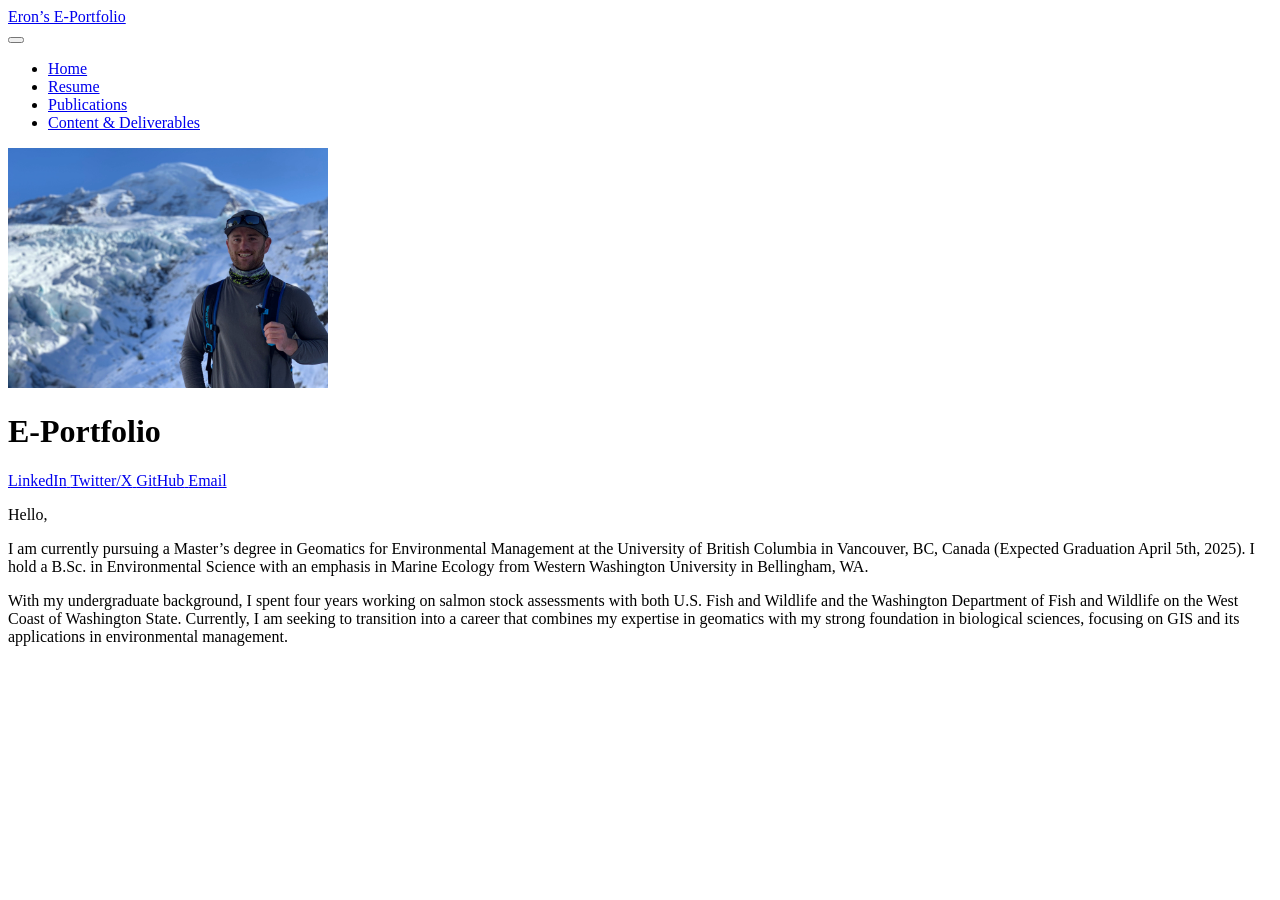
==== index.html @ a6677a27 "Resume imbed" ====
<!DOCTYPE html>
<html xmlns="http://www.w3.org/1999/xhtml" lang="en" xml:lang="en"><head>

<meta charset="utf-8">
<meta name="generator" content="quarto-1.5.57">

<meta name="viewport" content="width=device-width, initial-scale=1.0, user-scalable=yes">


<title>E-Portfolio – Eron’s E-Portfolio</title>
<style>
code{white-space: pre-wrap;}
span.smallcaps{font-variant: small-caps;}
div.columns{display: flex; gap: min(4vw, 1.5em);}
div.column{flex: auto; overflow-x: auto;}
div.hanging-indent{margin-left: 1.5em; text-indent: -1.5em;}
ul.task-list{list-style: none;}
ul.task-list li input[type="checkbox"] {
  width: 0.8em;
  margin: 0 0.8em 0.2em -1em; /* quarto-specific, see https://github.com/quarto-dev/quarto-cli/issues/4556 */ 
  vertical-align: middle;
}
</style>


<script src="site_libs/quarto-nav/quarto-nav.js"></script>
<script src="site_libs/quarto-nav/headroom.min.js"></script>
<script src="site_libs/clipboard/clipboard.min.js"></script>
<script src="site_libs/quarto-search/autocomplete.umd.js"></script>
<script src="site_libs/quarto-search/fuse.min.js"></script>
<script src="site_libs/quarto-search/quarto-search.js"></script>
<meta name="quarto:offset" content="./">
<script src="site_libs/quarto-html/quarto.js"></script>
<script src="site_libs/quarto-html/popper.min.js"></script>
<script src="site_libs/quarto-html/tippy.umd.min.js"></script>
<link href="site_libs/quarto-html/tippy.css" rel="stylesheet">
<link href="site_libs/quarto-html/quarto-syntax-highlighting.css" rel="stylesheet" id="quarto-text-highlighting-styles">
<script src="site_libs/bootstrap/bootstrap.min.js"></script>
<link href="site_libs/bootstrap/bootstrap-icons.css" rel="stylesheet">
<link href="site_libs/bootstrap/bootstrap.min.css" rel="stylesheet" id="quarto-bootstrap" data-mode="light">
<script id="quarto-search-options" type="application/json">{
  "location": "navbar",
  "copy-button": false,
  "collapse-after": 3,
  "panel-placement": "end",
  "type": "overlay",
  "limit": 50,
  "keyboard-shortcut": [
    "f",
    "/",
    "s"
  ],
  "show-item-context": false,
  "language": {
    "search-no-results-text": "No results",
    "search-matching-documents-text": "matching documents",
    "search-copy-link-title": "Copy link to search",
    "search-hide-matches-text": "Hide additional matches",
    "search-more-match-text": "more match in this document",
    "search-more-matches-text": "more matches in this document",
    "search-clear-button-title": "Clear",
    "search-text-placeholder": "",
    "search-detached-cancel-button-title": "Cancel",
    "search-submit-button-title": "Submit",
    "search-label": "Search"
  }
}</script>


<link rel="stylesheet" href="styles.css">
</head>

<body class="nav-fixed fullcontent">

<div id="quarto-search-results"></div>
  <header id="quarto-header" class="headroom fixed-top">
    <nav class="navbar navbar-expand-lg " data-bs-theme="dark">
      <div class="navbar-container container-fluid">
      <div class="navbar-brand-container mx-auto">
    <a class="navbar-brand" href="./index.html">
    <span class="navbar-title">Eron’s E-Portfolio</span>
    </a>
  </div>
            <div id="quarto-search" class="" title="Search"></div>
          <button class="navbar-toggler" type="button" data-bs-toggle="collapse" data-bs-target="#navbarCollapse" aria-controls="navbarCollapse" role="menu" aria-expanded="false" aria-label="Toggle navigation" onclick="if (window.quartoToggleHeadroom) { window.quartoToggleHeadroom(); }">
  <span class="navbar-toggler-icon"></span>
</button>
          <div class="collapse navbar-collapse" id="navbarCollapse">
            <ul class="navbar-nav navbar-nav-scroll me-auto">
  <li class="nav-item">
    <a class="nav-link active" href="./index.html" aria-current="page"> 
<span class="menu-text">Home</span></a>
  </li>  
  <li class="nav-item">
    <a class="nav-link" href="./resume.html"> 
<span class="menu-text">Resume</span></a>
  </li>  
  <li class="nav-item">
    <a class="nav-link" href="./publications.html"> 
<span class="menu-text">Publications</span></a>
  </li>  
  <li class="nav-item">
    <a class="nav-link" href="./content.html"> 
<span class="menu-text">Content &amp; Deliverables</span></a>
  </li>  
</ul>
          </div> <!-- /navcollapse -->
            <div class="quarto-navbar-tools">
</div>
      </div> <!-- /container-fluid -->
    </nav>
</header>
<!-- content -->
<div id="quarto-content" class="quarto-container page-columns page-rows-contents page-layout-article page-navbar">
<!-- sidebar -->
<!-- margin-sidebar -->
    
<!-- main -->
<div class="quarto-about-trestles">
  <div class="about-entity">
    <img src="images/Profile Picture.jpg" class="about-image
  rounded " style="width: 20em;">
<header id="title-block-header" class="quarto-title-block default">
<div class="quarto-title">
<h1 class="title">E-Portfolio</h1>
</div>
<div class="quarto-title-meta">
  </div>
</header>
    <div class="about-links">
  <a href="https://www.linkedin.com/in/eron-macartney" class="about-link" rel="" target="">
    <i class="bi bi-linkedin"></i>
     <span class="about-link-text">LinkedIn</span>
  </a>
  <a href="https://x.com/" class="about-link" rel="" target="">
    <i class="bi bi-twitter"></i>
     <span class="about-link-text">Twitter/X</span>
  </a>
  <a href="https://github.com/eronmac08" class="about-link" rel="" target="">
    <i class="bi bi-github"></i>
     <span class="about-link-text">GitHub</span>
  </a>
  <a href="mailto:eronmac08@gmail.com" class="about-link" rel="" target="">
    <i class="bi bi-envelope-at"></i>
     <span class="about-link-text">Email</span>
  </a>
</div>
  </div>
  <div class="about-contents"><main class="content" id="quarto-document-content">
<p>Hello,</p>
<p>I am currently pursuing a Master’s degree in Geomatics for Environmental Management at the University of British Columbia in Vancouver, BC, Canada (Expected Graduation April 5th, 2025). I hold a B.Sc. in Environmental Science with an emphasis in Marine Ecology from Western Washington University in Bellingham, WA.</p>
<p>With my undergraduate background, I spent four years working on salmon stock assessments with both U.S. Fish and Wildlife and the Washington Department of Fish and Wildlife on the West Coast of Washington State. Currently, I am seeking to transition into a career that combines my expertise in geomatics with my strong foundation in biological sciences, focusing on GIS and its applications in environmental management.</p>


</main></div>
</div>
 <!-- /main -->
<script id="quarto-html-after-body" type="application/javascript">
window.document.addEventListener("DOMContentLoaded", function (event) {
  const toggleBodyColorMode = (bsSheetEl) => {
    const mode = bsSheetEl.getAttribute("data-mode");
    const bodyEl = window.document.querySelector("body");
    if (mode === "dark") {
      bodyEl.classList.add("quarto-dark");
      bodyEl.classList.remove("quarto-light");
    } else {
      bodyEl.classList.add("quarto-light");
      bodyEl.classList.remove("quarto-dark");
    }
  }
  const toggleBodyColorPrimary = () => {
    const bsSheetEl = window.document.querySelector("link#quarto-bootstrap");
    if (bsSheetEl) {
      toggleBodyColorMode(bsSheetEl);
    }
  }
  toggleBodyColorPrimary();  
  const isCodeAnnotation = (el) => {
    for (const clz of el.classList) {
      if (clz.startsWith('code-annotation-')) {                     
        return true;
      }
    }
    return false;
  }
  const onCopySuccess = function(e) {
    // button target
    const button = e.trigger;
    // don't keep focus
    button.blur();
    // flash "checked"
    button.classList.add('code-copy-button-checked');
    var currentTitle = button.getAttribute("title");
    button.setAttribute("title", "Copied!");
    let tooltip;
    if (window.bootstrap) {
      button.setAttribute("data-bs-toggle", "tooltip");
      button.setAttribute("data-bs-placement", "left");
      button.setAttribute("data-bs-title", "Copied!");
      tooltip = new bootstrap.Tooltip(button, 
        { trigger: "manual", 
          customClass: "code-copy-button-tooltip",
          offset: [0, -8]});
      tooltip.show();    
    }
    setTimeout(function() {
      if (tooltip) {
        tooltip.hide();
        button.removeAttribute("data-bs-title");
        button.removeAttribute("data-bs-toggle");
        button.removeAttribute("data-bs-placement");
      }
      button.setAttribute("title", currentTitle);
      button.classList.remove('code-copy-button-checked');
    }, 1000);
    // clear code selection
    e.clearSelection();
  }
  const getTextToCopy = function(trigger) {
      const codeEl = trigger.previousElementSibling.cloneNode(true);
      for (const childEl of codeEl.children) {
        if (isCodeAnnotation(childEl)) {
          childEl.remove();
        }
      }
      return codeEl.innerText;
  }
  const clipboard = new window.ClipboardJS('.code-copy-button:not([data-in-quarto-modal])', {
    text: getTextToCopy
  });
  clipboard.on('success', onCopySuccess);
  if (window.document.getElementById('quarto-embedded-source-code-modal')) {
    // For code content inside modals, clipBoardJS needs to be initialized with a container option
    // TODO: Check when it could be a function (https://github.com/zenorocha/clipboard.js/issues/860)
    const clipboardModal = new window.ClipboardJS('.code-copy-button[data-in-quarto-modal]', {
      text: getTextToCopy,
      container: window.document.getElementById('quarto-embedded-source-code-modal')
    });
    clipboardModal.on('success', onCopySuccess);
  }
    var localhostRegex = new RegExp(/^(?:http|https):\/\/localhost\:?[0-9]*\//);
    var mailtoRegex = new RegExp(/^mailto:/);
      var filterRegex = new RegExp('/' + window.location.host + '/');
    var isInternal = (href) => {
        return filterRegex.test(href) || localhostRegex.test(href) || mailtoRegex.test(href);
    }
    // Inspect non-navigation links and adorn them if external
 	var links = window.document.querySelectorAll('a[href]:not(.nav-link):not(.navbar-brand):not(.toc-action):not(.sidebar-link):not(.sidebar-item-toggle):not(.pagination-link):not(.no-external):not([aria-hidden]):not(.dropdown-item):not(.quarto-navigation-tool):not(.about-link)');
    for (var i=0; i<links.length; i++) {
      const link = links[i];
      if (!isInternal(link.href)) {
        // undo the damage that might have been done by quarto-nav.js in the case of
        // links that we want to consider external
        if (link.dataset.originalHref !== undefined) {
          link.href = link.dataset.originalHref;
        }
      }
    }
  function tippyHover(el, contentFn, onTriggerFn, onUntriggerFn) {
    const config = {
      allowHTML: true,
      maxWidth: 500,
      delay: 100,
      arrow: false,
      appendTo: function(el) {
          return el.parentElement;
      },
      interactive: true,
      interactiveBorder: 10,
      theme: 'quarto',
      placement: 'bottom-start',
    };
    if (contentFn) {
      config.content = contentFn;
    }
    if (onTriggerFn) {
      config.onTrigger = onTriggerFn;
    }
    if (onUntriggerFn) {
      config.onUntrigger = onUntriggerFn;
    }
    window.tippy(el, config); 
  }
  const noterefs = window.document.querySelectorAll('a[role="doc-noteref"]');
  for (var i=0; i<noterefs.length; i++) {
    const ref = noterefs[i];
    tippyHover(ref, function() {
      // use id or data attribute instead here
      let href = ref.getAttribute('data-footnote-href') || ref.getAttribute('href');
      try { href = new URL(href).hash; } catch {}
      const id = href.replace(/^#\/?/, "");
      const note = window.document.getElementById(id);
      if (note) {
        return note.innerHTML;
      } else {
        return "";
      }
    });
  }
  const xrefs = window.document.querySelectorAll('a.quarto-xref');
  const processXRef = (id, note) => {
    // Strip column container classes
    const stripColumnClz = (el) => {
      el.classList.remove("page-full", "page-columns");
      if (el.children) {
        for (const child of el.children) {
          stripColumnClz(child);
        }
      }
    }
    stripColumnClz(note)
    if (id === null || id.startsWith('sec-')) {
      // Special case sections, only their first couple elements
      const container = document.createElement("div");
      if (note.children && note.children.length > 2) {
        container.appendChild(note.children[0].cloneNode(true));
        for (let i = 1; i < note.children.length; i++) {
          const child = note.children[i];
          if (child.tagName === "P" && child.innerText === "") {
            continue;
          } else {
            container.appendChild(child.cloneNode(true));
            break;
          }
        }
        if (window.Quarto?.typesetMath) {
          window.Quarto.typesetMath(container);
        }
        return container.innerHTML
      } else {
        if (window.Quarto?.typesetMath) {
          window.Quarto.typesetMath(note);
        }
        return note.innerHTML;
      }
    } else {
      // Remove any anchor links if they are present
      const anchorLink = note.querySelector('a.anchorjs-link');
      if (anchorLink) {
        anchorLink.remove();
      }
      if (window.Quarto?.typesetMath) {
        window.Quarto.typesetMath(note);
      }
      // TODO in 1.5, we should make sure this works without a callout special case
      if (note.classList.contains("callout")) {
        return note.outerHTML;
      } else {
        return note.innerHTML;
      }
    }
  }
  for (var i=0; i<xrefs.length; i++) {
    const xref = xrefs[i];
    tippyHover(xref, undefined, function(instance) {
      instance.disable();
      let url = xref.getAttribute('href');
      let hash = undefined; 
      if (url.startsWith('#')) {
        hash = url;
      } else {
        try { hash = new URL(url).hash; } catch {}
      }
      if (hash) {
        const id = hash.replace(/^#\/?/, "");
        const note = window.document.getElementById(id);
        if (note !== null) {
          try {
            const html = processXRef(id, note.cloneNode(true));
            instance.setContent(html);
          } finally {
            instance.enable();
            instance.show();
          }
        } else {
          // See if we can fetch this
          fetch(url.split('#')[0])
          .then(res => res.text())
          .then(html => {
            const parser = new DOMParser();
            const htmlDoc = parser.parseFromString(html, "text/html");
            const note = htmlDoc.getElementById(id);
            if (note !== null) {
              const html = processXRef(id, note);
              instance.setContent(html);
            } 
          }).finally(() => {
            instance.enable();
            instance.show();
          });
        }
      } else {
        // See if we can fetch a full url (with no hash to target)
        // This is a special case and we should probably do some content thinning / targeting
        fetch(url)
        .then(res => res.text())
        .then(html => {
          const parser = new DOMParser();
          const htmlDoc = parser.parseFromString(html, "text/html");
          const note = htmlDoc.querySelector('main.content');
          if (note !== null) {
            // This should only happen for chapter cross references
            // (since there is no id in the URL)
            // remove the first header
            if (note.children.length > 0 && note.children[0].tagName === "HEADER") {
              note.children[0].remove();
            }
            const html = processXRef(null, note);
            instance.setContent(html);
          } 
        }).finally(() => {
          instance.enable();
          instance.show();
        });
      }
    }, function(instance) {
    });
  }
      let selectedAnnoteEl;
      const selectorForAnnotation = ( cell, annotation) => {
        let cellAttr = 'data-code-cell="' + cell + '"';
        let lineAttr = 'data-code-annotation="' +  annotation + '"';
        const selector = 'span[' + cellAttr + '][' + lineAttr + ']';
        return selector;
      }
      const selectCodeLines = (annoteEl) => {
        const doc = window.document;
        const targetCell = annoteEl.getAttribute("data-target-cell");
        const targetAnnotation = annoteEl.getAttribute("data-target-annotation");
        const annoteSpan = window.document.querySelector(selectorForAnnotation(targetCell, targetAnnotation));
        const lines = annoteSpan.getAttribute("data-code-lines").split(",");
        const lineIds = lines.map((line) => {
          return targetCell + "-" + line;
        })
        let top = null;
        let height = null;
        let parent = null;
        if (lineIds.length > 0) {
            //compute the position of the single el (top and bottom and make a div)
            const el = window.document.getElementById(lineIds[0]);
            top = el.offsetTop;
            height = el.offsetHeight;
            parent = el.parentElement.parentElement;
          if (lineIds.length > 1) {
            const lastEl = window.document.getElementById(lineIds[lineIds.length - 1]);
            const bottom = lastEl.offsetTop + lastEl.offsetHeight;
            height = bottom - top;
          }
          if (top !== null && height !== null && parent !== null) {
            // cook up a div (if necessary) and position it 
            let div = window.document.getElementById("code-annotation-line-highlight");
            if (div === null) {
              div = window.document.createElement("div");
              div.setAttribute("id", "code-annotation-line-highlight");
              div.style.position = 'absolute';
              parent.appendChild(div);
            }
            div.style.top = top - 2 + "px";
            div.style.height = height + 4 + "px";
            div.style.left = 0;
            let gutterDiv = window.document.getElementById("code-annotation-line-highlight-gutter");
            if (gutterDiv === null) {
              gutterDiv = window.document.createElement("div");
              gutterDiv.setAttribute("id", "code-annotation-line-highlight-gutter");
              gutterDiv.style.position = 'absolute';
              const codeCell = window.document.getElementById(targetCell);
              const gutter = codeCell.querySelector('.code-annotation-gutter');
              gutter.appendChild(gutterDiv);
            }
            gutterDiv.style.top = top - 2 + "px";
            gutterDiv.style.height = height + 4 + "px";
          }
          selectedAnnoteEl = annoteEl;
        }
      };
      const unselectCodeLines = () => {
        const elementsIds = ["code-annotation-line-highlight", "code-annotation-line-highlight-gutter"];
        elementsIds.forEach((elId) => {
          const div = window.document.getElementById(elId);
          if (div) {
            div.remove();
          }
        });
        selectedAnnoteEl = undefined;
      };
        // Handle positioning of the toggle
    window.addEventListener(
      "resize",
      throttle(() => {
        elRect = undefined;
        if (selectedAnnoteEl) {
          selectCodeLines(selectedAnnoteEl);
        }
      }, 10)
    );
    function throttle(fn, ms) {
    let throttle = false;
    let timer;
      return (...args) => {
        if(!throttle) { // first call gets through
            fn.apply(this, args);
            throttle = true;
        } else { // all the others get throttled
            if(timer) clearTimeout(timer); // cancel #2
            timer = setTimeout(() => {
              fn.apply(this, args);
              timer = throttle = false;
            }, ms);
        }
      };
    }
      // Attach click handler to the DT
      const annoteDls = window.document.querySelectorAll('dt[data-target-cell]');
      for (const annoteDlNode of annoteDls) {
        annoteDlNode.addEventListener('click', (event) => {
          const clickedEl = event.target;
          if (clickedEl !== selectedAnnoteEl) {
            unselectCodeLines();
            const activeEl = window.document.querySelector('dt[data-target-cell].code-annotation-active');
            if (activeEl) {
              activeEl.classList.remove('code-annotation-active');
            }
            selectCodeLines(clickedEl);
            clickedEl.classList.add('code-annotation-active');
          } else {
            // Unselect the line
            unselectCodeLines();
            clickedEl.classList.remove('code-annotation-active');
          }
        });
      }
  const findCites = (el) => {
    const parentEl = el.parentElement;
    if (parentEl) {
      const cites = parentEl.dataset.cites;
      if (cites) {
        return {
          el,
          cites: cites.split(' ')
        };
      } else {
        return findCites(el.parentElement)
      }
    } else {
      return undefined;
    }
  };
  var bibliorefs = window.document.querySelectorAll('a[role="doc-biblioref"]');
  for (var i=0; i<bibliorefs.length; i++) {
    const ref = bibliorefs[i];
    const citeInfo = findCites(ref);
    if (citeInfo) {
      tippyHover(citeInfo.el, function() {
        var popup = window.document.createElement('div');
        citeInfo.cites.forEach(function(cite) {
          var citeDiv = window.document.createElement('div');
          citeDiv.classList.add('hanging-indent');
          citeDiv.classList.add('csl-entry');
          var biblioDiv = window.document.getElementById('ref-' + cite);
          if (biblioDiv) {
            citeDiv.innerHTML = biblioDiv.innerHTML;
          }
          popup.appendChild(citeDiv);
        });
        return popup.innerHTML;
      });
    }
  }
});
</script>
</div> <!-- /content -->




</body></html>
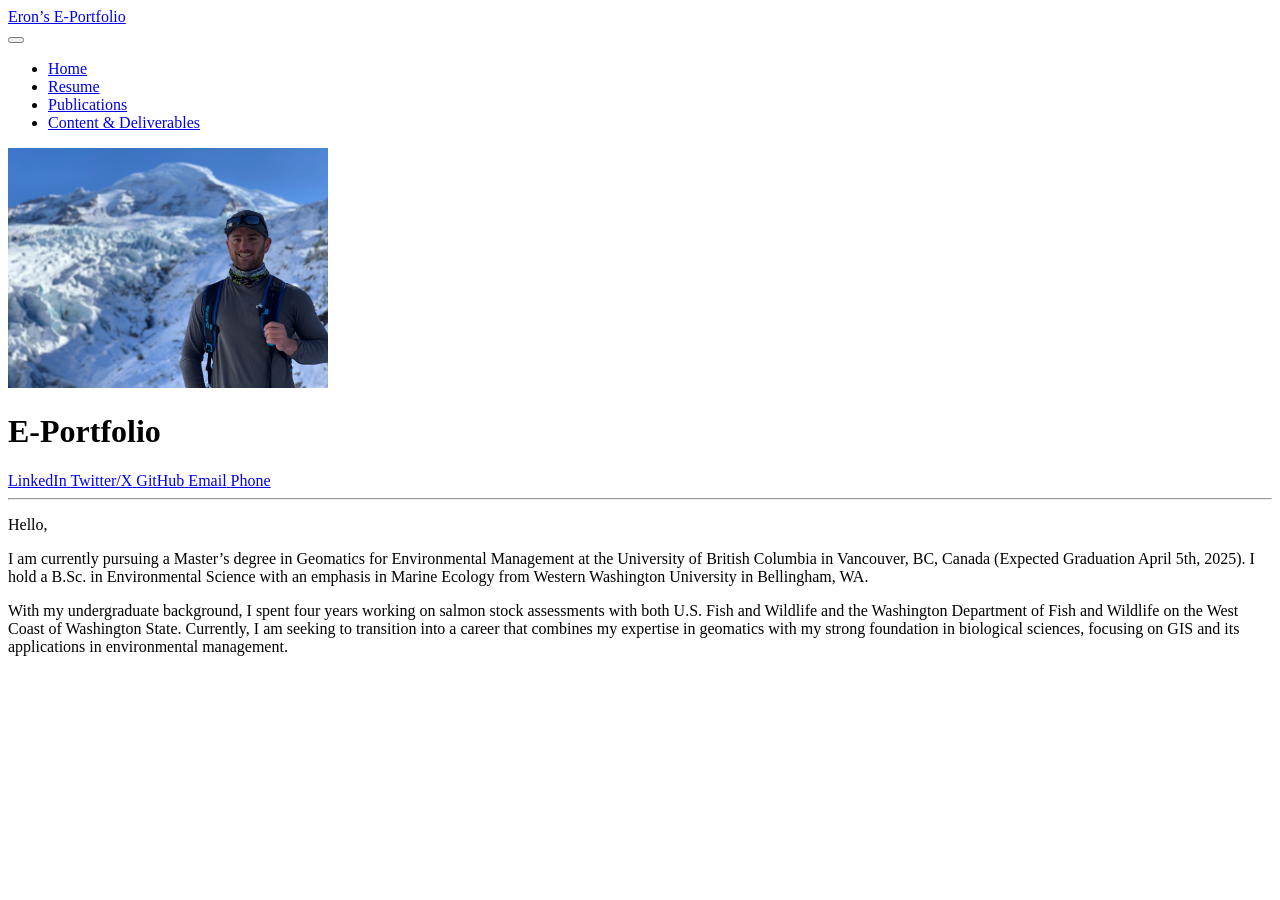
==== commit a9c59bcb: "Dalponte 3D Image added" ====
--- a/index.html
+++ b/index.html
@@ -144,9 +144,14 @@
     <i class="bi bi-envelope-at"></i>
      <span class="about-link-text">Email</span>
   </a>
+  <a href="tel:+ 1-206-445-4396" class="about-link" rel="" target="">
+    <i class="bi bi-phone"></i>
+     <span class="about-link-text">Phone</span>
+  </a>
 </div>
   </div>
   <div class="about-contents"><main class="content" id="quarto-document-content">
+<hr>
 <p>Hello,</p>
 <p>I am currently pursuing a Master’s degree in Geomatics for Environmental Management at the University of British Columbia in Vancouver, BC, Canada (Expected Graduation April 5th, 2025). I hold a B.Sc. in Environmental Science with an emphasis in Marine Ecology from Western Washington University in Bellingham, WA.</p>
 <p>With my undergraduate background, I spent four years working on salmon stock assessments with both U.S. Fish and Wildlife and the Washington Department of Fish and Wildlife on the West Coast of Washington State. Currently, I am seeking to transition into a career that combines my expertise in geomatics with my strong foundation in biological sciences, focusing on GIS and its applications in environmental management.</p>
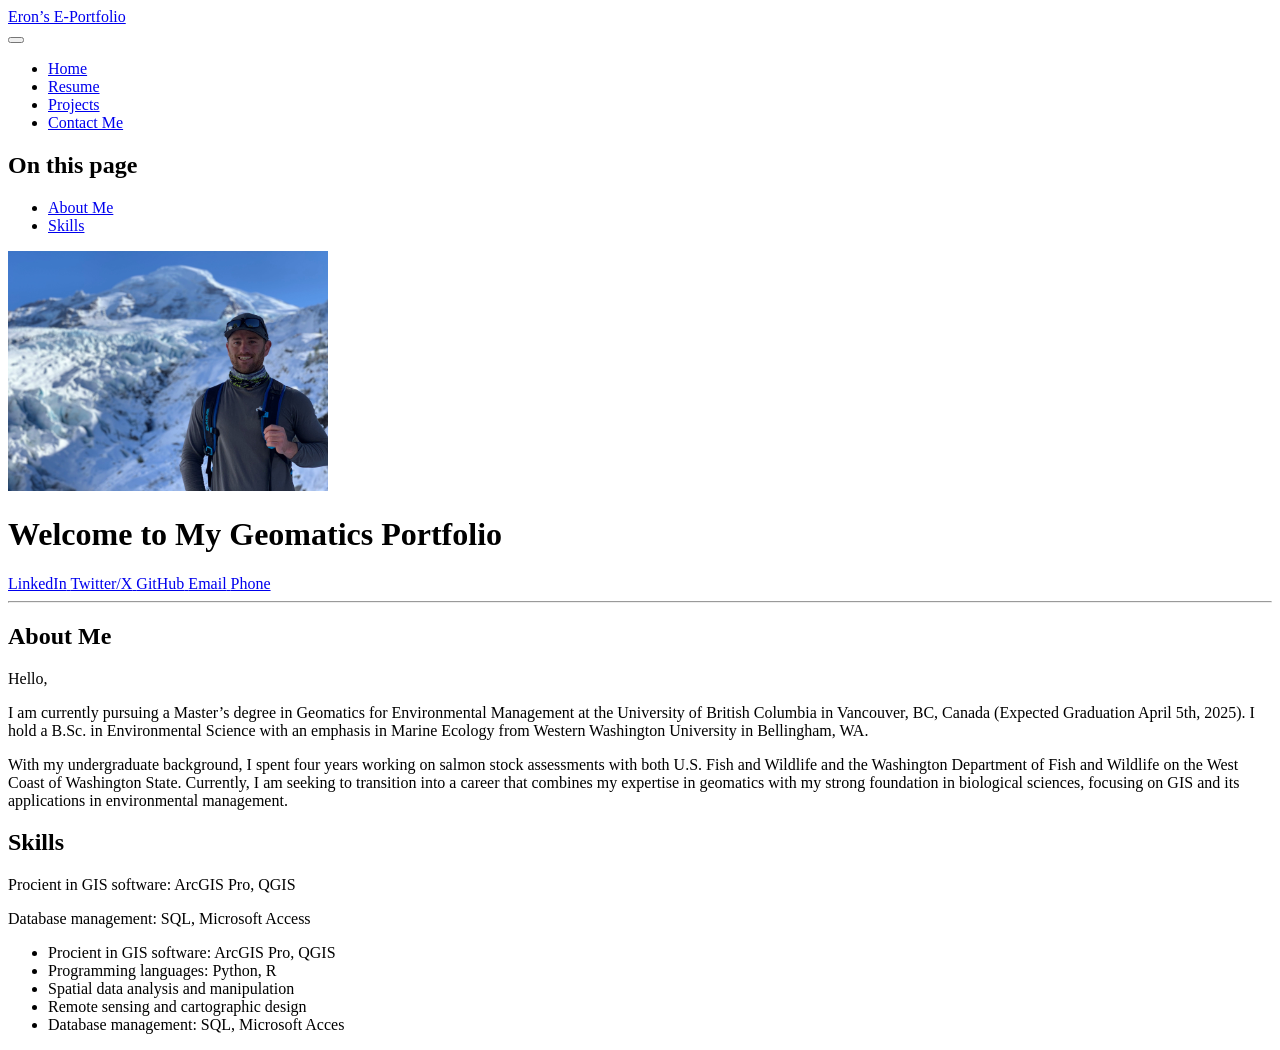
==== commit 39af43aa: "tab changes" ====
--- a/index.html
+++ b/index.html
@@ -7,7 +7,7 @@
 <meta name="viewport" content="width=device-width, initial-scale=1.0, user-scalable=yes">
 
 
-<title>E-Portfolio – Eron’s E-Portfolio</title>
+<title>Welcome to My Geomatics Portfolio – Eron’s E-Portfolio</title>
 <style>
 code{white-space: pre-wrap;}
 span.smallcaps{font-variant: small-caps;}
@@ -70,7 +70,7 @@
 <link rel="stylesheet" href="styles.css">
 </head>
 
-<body class="nav-fixed fullcontent">
+<body class="nav-fixed">
 
 <div id="quarto-search-results"></div>
   <header id="quarto-header" class="headroom fixed-top">
@@ -96,12 +96,12 @@
 <span class="menu-text">Resume</span></a>
   </li>  
   <li class="nav-item">
-    <a class="nav-link" href="./publications.html"> 
-<span class="menu-text">Publications</span></a>
+    <a class="nav-link" href="./content.html"> 
+<span class="menu-text">Projects</span></a>
   </li>  
   <li class="nav-item">
-    <a class="nav-link" href="./content.html"> 
-<span class="menu-text">Content &amp; Deliverables</span></a>
+    <a class="nav-link" href="./Contact Me.html"> 
+<span class="menu-text">Contact Me</span></a>
   </li>  
 </ul>
           </div> <!-- /navcollapse -->
@@ -114,7 +114,15 @@
 <div id="quarto-content" class="quarto-container page-columns page-rows-contents page-layout-article page-navbar">
 <!-- sidebar -->
 <!-- margin-sidebar -->
-    
+    <div id="quarto-margin-sidebar" class="sidebar margin-sidebar">
+        <nav id="TOC" role="doc-toc" class="toc-active">
+    <h2 id="toc-title">On this page</h2>
+  <ul>
+  <li><a href="#about-me" id="toc-about-me" class="nav-link active" data-scroll-target="#about-me">About Me</a></li>
+  <li><a href="#skills" id="toc-skills" class="nav-link" data-scroll-target="#skills">Skills</a></li>
+  </ul>
+</nav>
+    </div>
 <!-- main -->
 <div class="quarto-about-trestles">
   <div class="about-entity">
@@ -122,7 +130,7 @@
   rounded " style="width: 20em;">
 <header id="title-block-header" class="quarto-title-block default">
 <div class="quarto-title">
-<h1 class="title">E-Portfolio</h1>
+<h1 class="title">Welcome to My Geomatics Portfolio</h1>
 </div>
 <div class="quarto-title-meta">
   </div>
@@ -151,12 +159,28 @@
 </div>
   </div>
   <div class="about-contents"><main class="content" id="quarto-document-content">
+
 <hr>
+<section id="about-me" class="level1">
+<h1>About Me</h1>
 <p>Hello,</p>
 <p>I am currently pursuing a Master’s degree in Geomatics for Environmental Management at the University of British Columbia in Vancouver, BC, Canada (Expected Graduation April 5th, 2025). I hold a B.Sc. in Environmental Science with an emphasis in Marine Ecology from Western Washington University in Bellingham, WA.</p>
 <p>With my undergraduate background, I spent four years working on salmon stock assessments with both U.S. Fish and Wildlife and the Washington Department of Fish and Wildlife on the West Coast of Washington State. Currently, I am seeking to transition into a career that combines my expertise in geomatics with my strong foundation in biological sciences, focusing on GIS and its applications in environmental management.</p>
-
-
+</section>
+<section id="skills" class="level1">
+<h1>Skills</h1>
+<p>Procient in GIS software: ArcGIS Pro, QGIS</p>
+<p>Database management: SQL, Microsoft Access</p>
+<ul>
+<li>Procient in GIS software: ArcGIS Pro, QGIS</li>
+<li>Programming languages: Python, R</li>
+<li>Spatial data analysis and manipulation</li>
+<li>Remote sensing and cartographic design</li>
+<li>Database management: SQL, Microsoft Acces</li>
+</ul>
+
+
+</section>
 </main></div>
 </div>
  <!-- /main -->
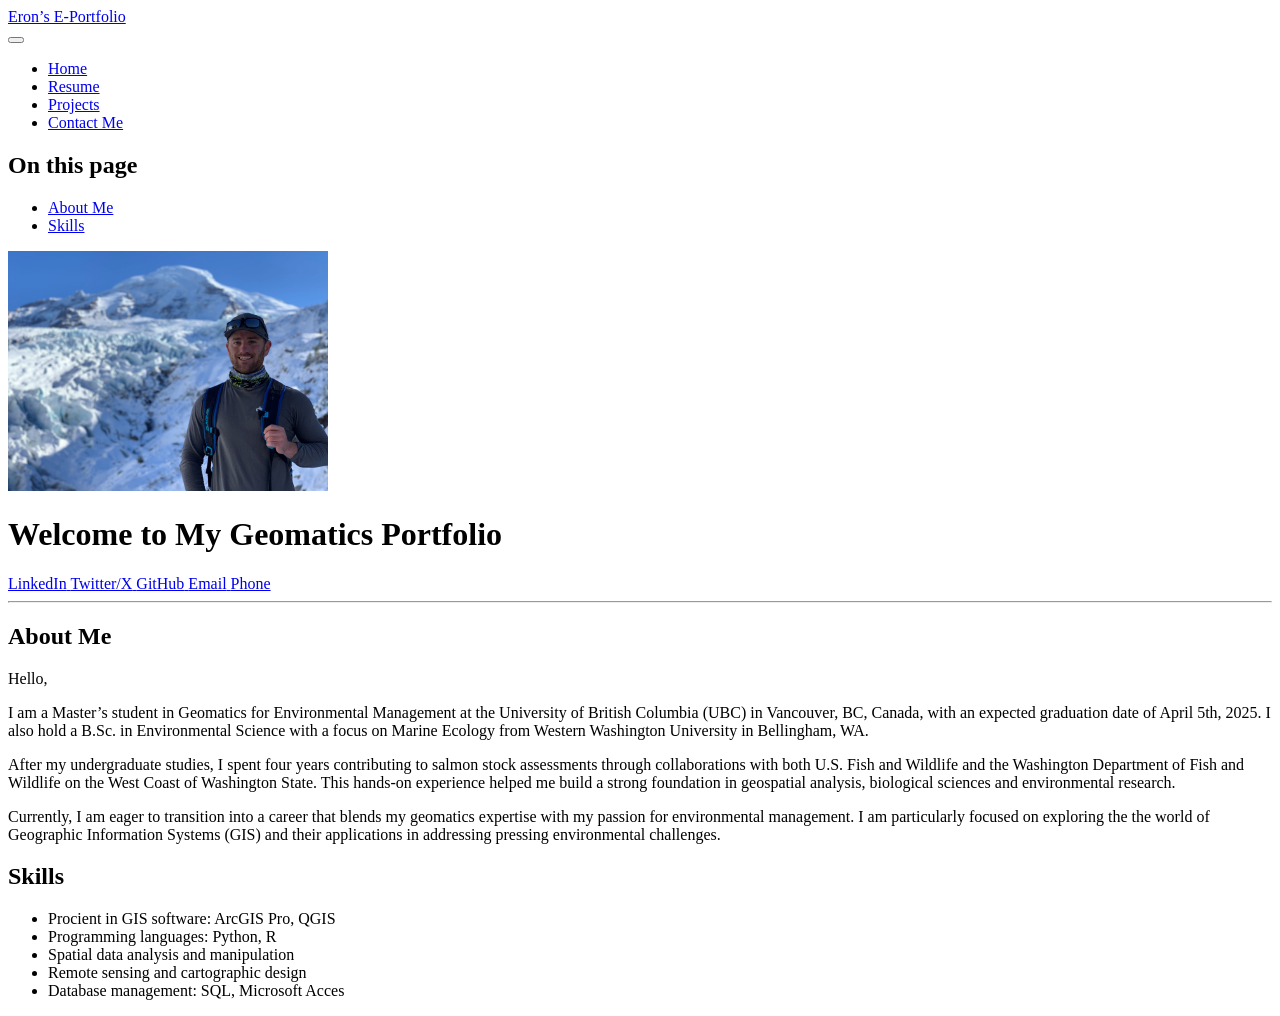
==== commit 8a092097: "contact and bio change" ====
--- a/index.html
+++ b/index.html
@@ -164,13 +164,12 @@
 <section id="about-me" class="level1">
 <h1>About Me</h1>
 <p>Hello,</p>
-<p>I am currently pursuing a Master’s degree in Geomatics for Environmental Management at the University of British Columbia in Vancouver, BC, Canada (Expected Graduation April 5th, 2025). I hold a B.Sc. in Environmental Science with an emphasis in Marine Ecology from Western Washington University in Bellingham, WA.</p>
-<p>With my undergraduate background, I spent four years working on salmon stock assessments with both U.S. Fish and Wildlife and the Washington Department of Fish and Wildlife on the West Coast of Washington State. Currently, I am seeking to transition into a career that combines my expertise in geomatics with my strong foundation in biological sciences, focusing on GIS and its applications in environmental management.</p>
+<p>I am a Master’s student in Geomatics for Environmental Management at the University of British Columbia (UBC) in Vancouver, BC, Canada, with an expected graduation date of April 5th, 2025. I also hold a B.Sc. in Environmental Science with a focus on Marine Ecology from Western Washington University in Bellingham, WA.</p>
+<p>After my undergraduate studies, I spent four years contributing to salmon stock assessments through collaborations with both U.S. Fish and Wildlife and the Washington Department of Fish and Wildlife on the West Coast of Washington State. This hands-on experience helped me build a strong foundation in geospatial analysis, biological sciences and environmental research.</p>
+<p>Currently, I am eager to transition into a career that blends my geomatics expertise with my passion for environmental management. I am particularly focused on exploring the the world of Geographic Information Systems (GIS) and their applications in addressing pressing environmental challenges.</p>
 </section>
 <section id="skills" class="level1">
 <h1>Skills</h1>
-<p>Procient in GIS software: ArcGIS Pro, QGIS</p>
-<p>Database management: SQL, Microsoft Access</p>
 <ul>
 <li>Procient in GIS software: ArcGIS Pro, QGIS</li>
 <li>Programming languages: Python, R</li>
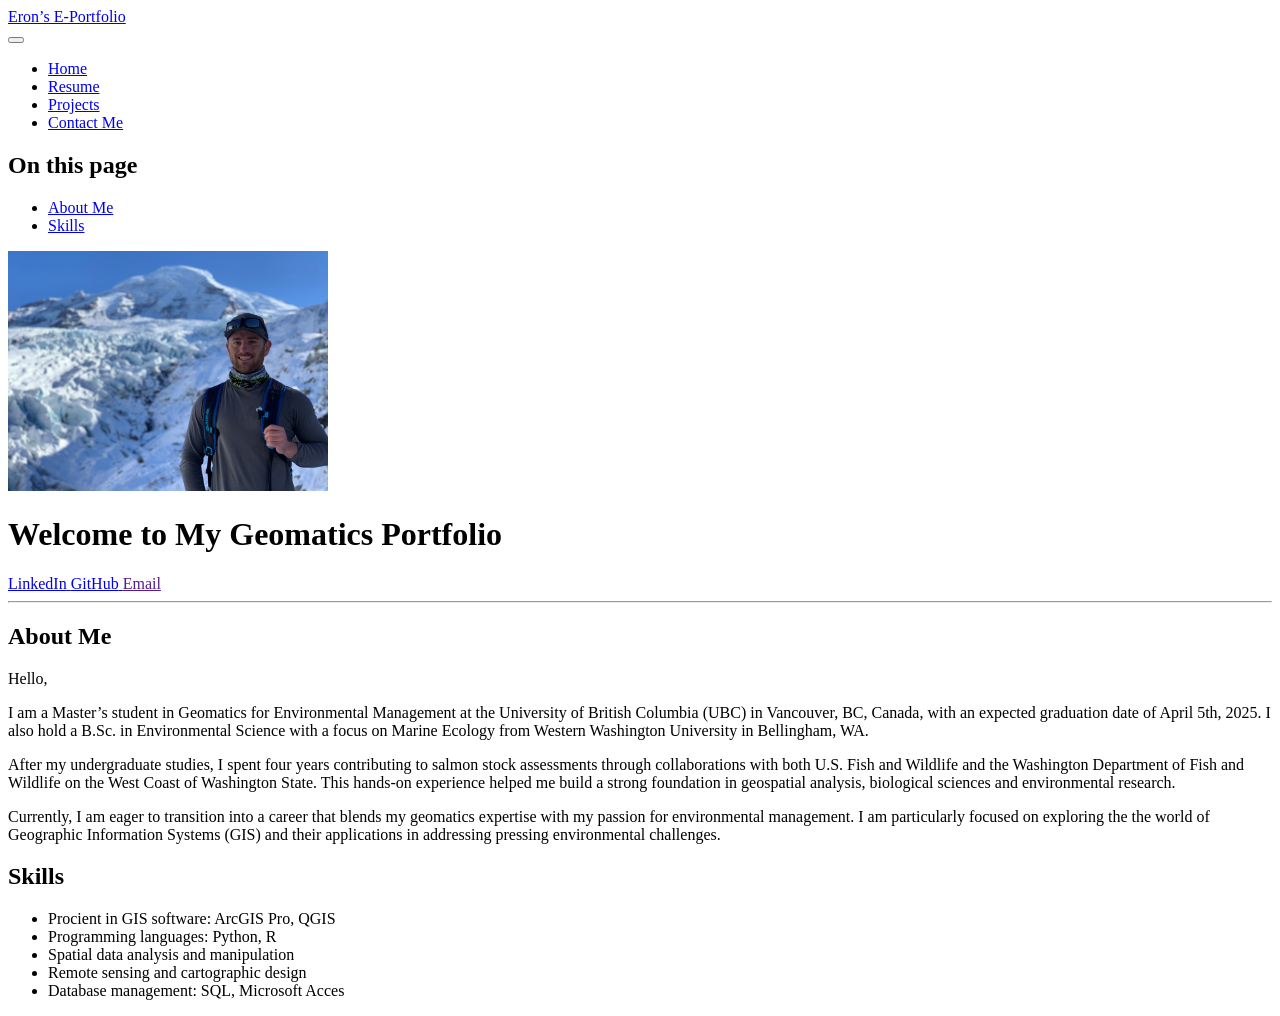
==== commit 6f647935: "project overviews" ====
--- a/index.html
+++ b/index.html
@@ -140,21 +140,13 @@
     <i class="bi bi-linkedin"></i>
      <span class="about-link-text">LinkedIn</span>
   </a>
-  <a href="https://x.com/" class="about-link" rel="" target="">
-    <i class="bi bi-twitter"></i>
-     <span class="about-link-text">Twitter/X</span>
-  </a>
   <a href="https://github.com/eronmac08" class="about-link" rel="" target="">
     <i class="bi bi-github"></i>
      <span class="about-link-text">GitHub</span>
   </a>
-  <a href="mailto:eronmac08@gmail.com" class="about-link" rel="" target="">
+  <a href="" class="about-link" rel="" target="">
     <i class="bi bi-envelope-at"></i>
      <span class="about-link-text">Email</span>
-  </a>
-  <a href="tel:+ 1-206-445-4396" class="about-link" rel="" target="">
-    <i class="bi bi-phone"></i>
-     <span class="about-link-text">Phone</span>
   </a>
 </div>
   </div>
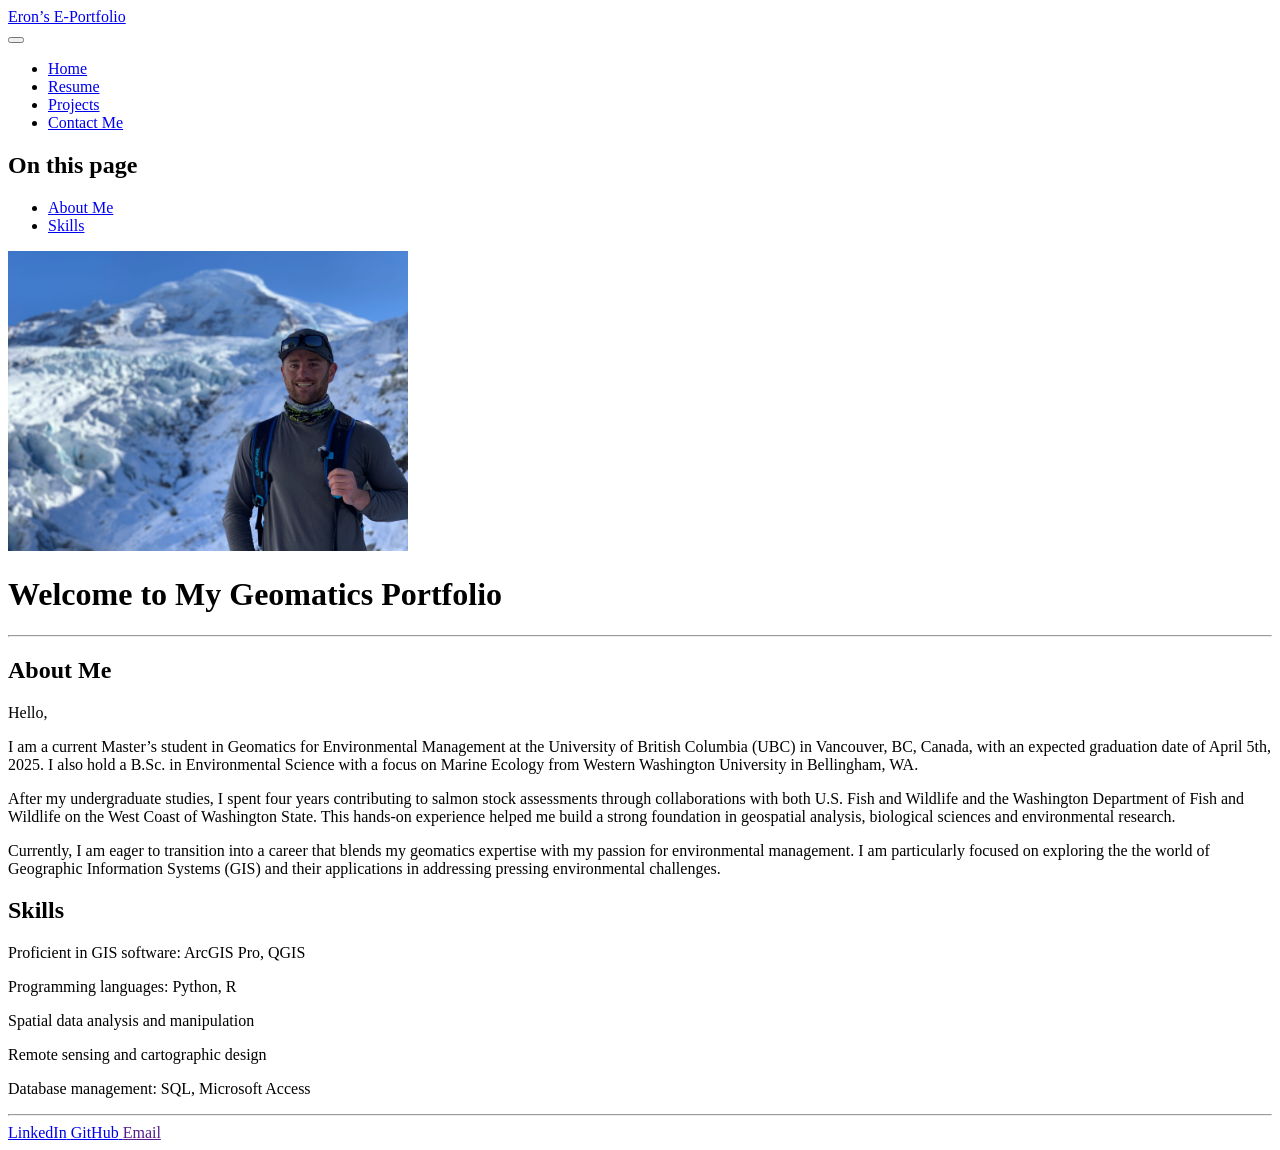
==== commit d6844111: "added personal life tab" ====
--- a/index.html
+++ b/index.html
@@ -124,18 +124,38 @@
 </nav>
     </div>
 <!-- main -->
-<div class="quarto-about-trestles">
-  <div class="about-entity">
-    <img src="images/Profile Picture.jpg" class="about-image
-  rounded " style="width: 20em;">
-<header id="title-block-header" class="quarto-title-block default">
+<div class="quarto-about-jolla">
+  <img src="images/Profile Picture.jpg" class="about-image
+  rounded " style="width: 25em;">
+ <header id="title-block-header" class="quarto-title-block default">
 <div class="quarto-title">
 <h1 class="title">Welcome to My Geomatics Portfolio</h1>
 </div>
 <div class="quarto-title-meta">
   </div>
-</header>
-    <div class="about-links">
+</header><main class="content" id="quarto-document-content">
+
+<hr>
+<section id="about-me" class="level1">
+<h1>About Me</h1>
+<p>Hello,</p>
+<p>I am a current Master’s student in Geomatics for Environmental Management at the University of British Columbia (UBC) in Vancouver, BC, Canada, with an expected graduation date of April 5th, 2025. I also hold a B.Sc. in Environmental Science with a focus on Marine Ecology from Western Washington University in Bellingham, WA.</p>
+<p>After my undergraduate studies, I spent four years contributing to salmon stock assessments through collaborations with both U.S. Fish and Wildlife and the Washington Department of Fish and Wildlife on the West Coast of Washington State. This hands-on experience helped me build a strong foundation in geospatial analysis, biological sciences and environmental research.</p>
+<p>Currently, I am eager to transition into a career that blends my geomatics expertise with my passion for environmental management. I am particularly focused on exploring the the world of Geographic Information Systems (GIS) and their applications in addressing pressing environmental challenges.</p>
+</section>
+<section id="skills" class="level1">
+<h1>Skills</h1>
+<p>Proficient in GIS software: ArcGIS Pro, QGIS</p>
+<p>Programming languages: Python, R</p>
+<p>Spatial data analysis and manipulation</p>
+<p>Remote sensing and cartographic design</p>
+<p>Database management: SQL, Microsoft Access</p>
+
+
+</section>
+</main> 
+  <hr class="about-sep">
+   <div class="about-links">
   <a href="https://www.linkedin.com/in/eron-macartney" class="about-link" rel="" target="">
     <i class="bi bi-linkedin"></i>
      <span class="about-link-text">LinkedIn</span>
@@ -149,30 +169,6 @@
      <span class="about-link-text">Email</span>
   </a>
 </div>
-  </div>
-  <div class="about-contents"><main class="content" id="quarto-document-content">
-
-<hr>
-<section id="about-me" class="level1">
-<h1>About Me</h1>
-<p>Hello,</p>
-<p>I am a Master’s student in Geomatics for Environmental Management at the University of British Columbia (UBC) in Vancouver, BC, Canada, with an expected graduation date of April 5th, 2025. I also hold a B.Sc. in Environmental Science with a focus on Marine Ecology from Western Washington University in Bellingham, WA.</p>
-<p>After my undergraduate studies, I spent four years contributing to salmon stock assessments through collaborations with both U.S. Fish and Wildlife and the Washington Department of Fish and Wildlife on the West Coast of Washington State. This hands-on experience helped me build a strong foundation in geospatial analysis, biological sciences and environmental research.</p>
-<p>Currently, I am eager to transition into a career that blends my geomatics expertise with my passion for environmental management. I am particularly focused on exploring the the world of Geographic Information Systems (GIS) and their applications in addressing pressing environmental challenges.</p>
-</section>
-<section id="skills" class="level1">
-<h1>Skills</h1>
-<ul>
-<li>Procient in GIS software: ArcGIS Pro, QGIS</li>
-<li>Programming languages: Python, R</li>
-<li>Spatial data analysis and manipulation</li>
-<li>Remote sensing and cartographic design</li>
-<li>Database management: SQL, Microsoft Acces</li>
-</ul>
-
-
-</section>
-</main></div>
 </div>
  <!-- /main -->
 <script id="quarto-html-after-body" type="application/javascript">
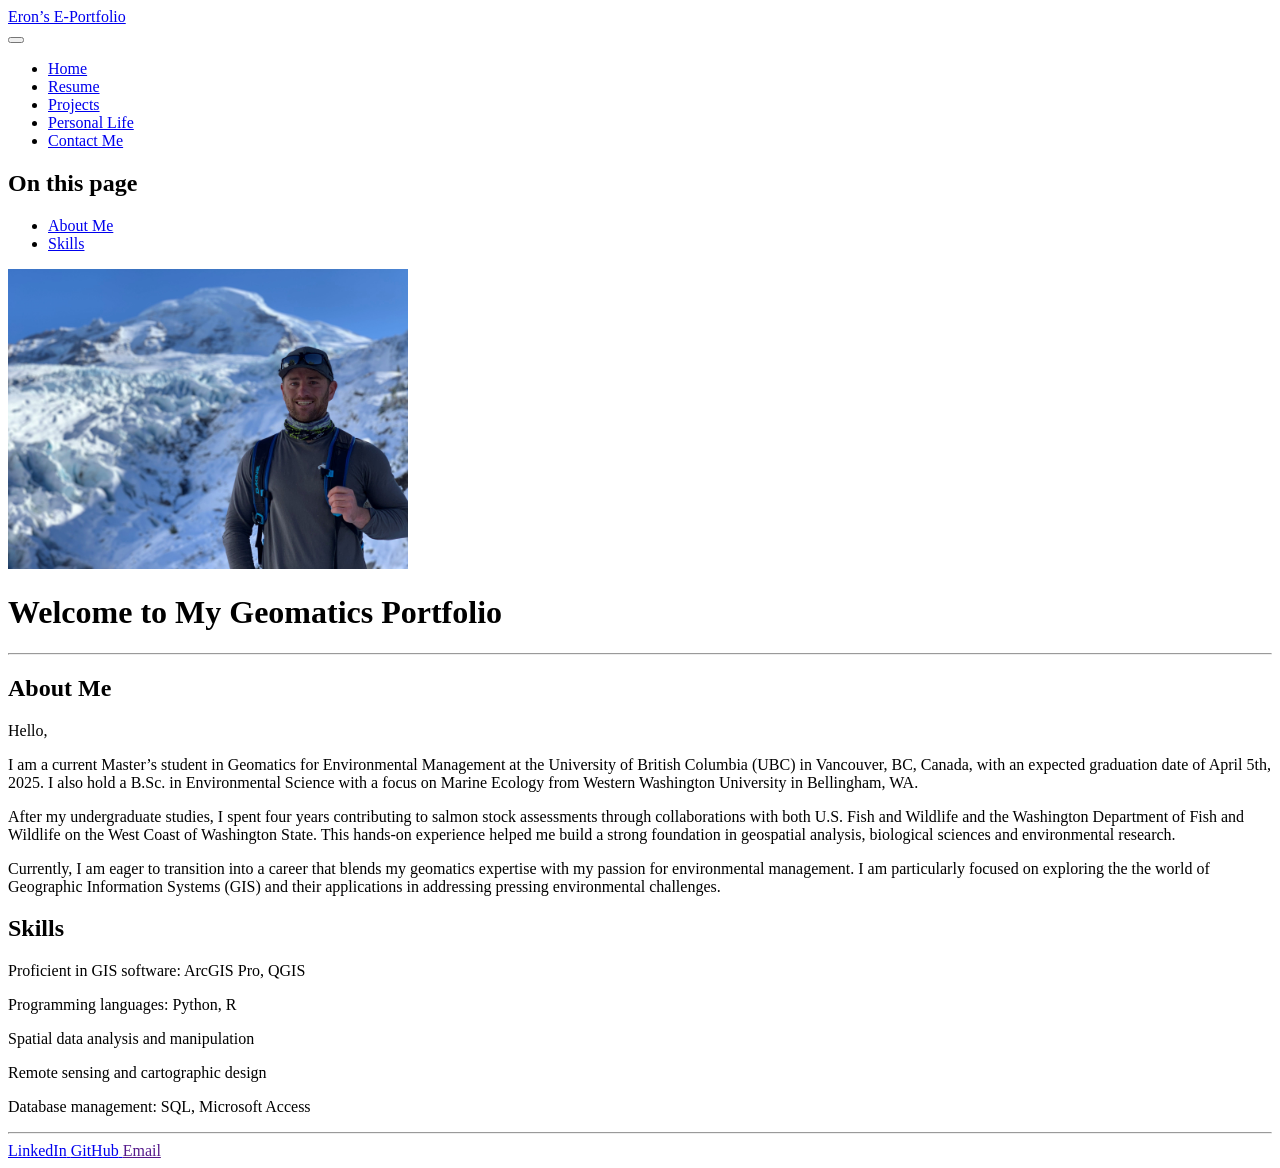
==== commit 2784a50c: "content style change" ====
--- a/index.html
+++ b/index.html
@@ -100,6 +100,10 @@
 <span class="menu-text">Projects</span></a>
   </li>  
   <li class="nav-item">
+    <a class="nav-link" href="./Personal Life.html"> 
+<span class="menu-text">Personal Life</span></a>
+  </li>  
+  <li class="nav-item">
     <a class="nav-link" href="./Contact Me.html"> 
 <span class="menu-text">Contact Me</span></a>
   </li>  
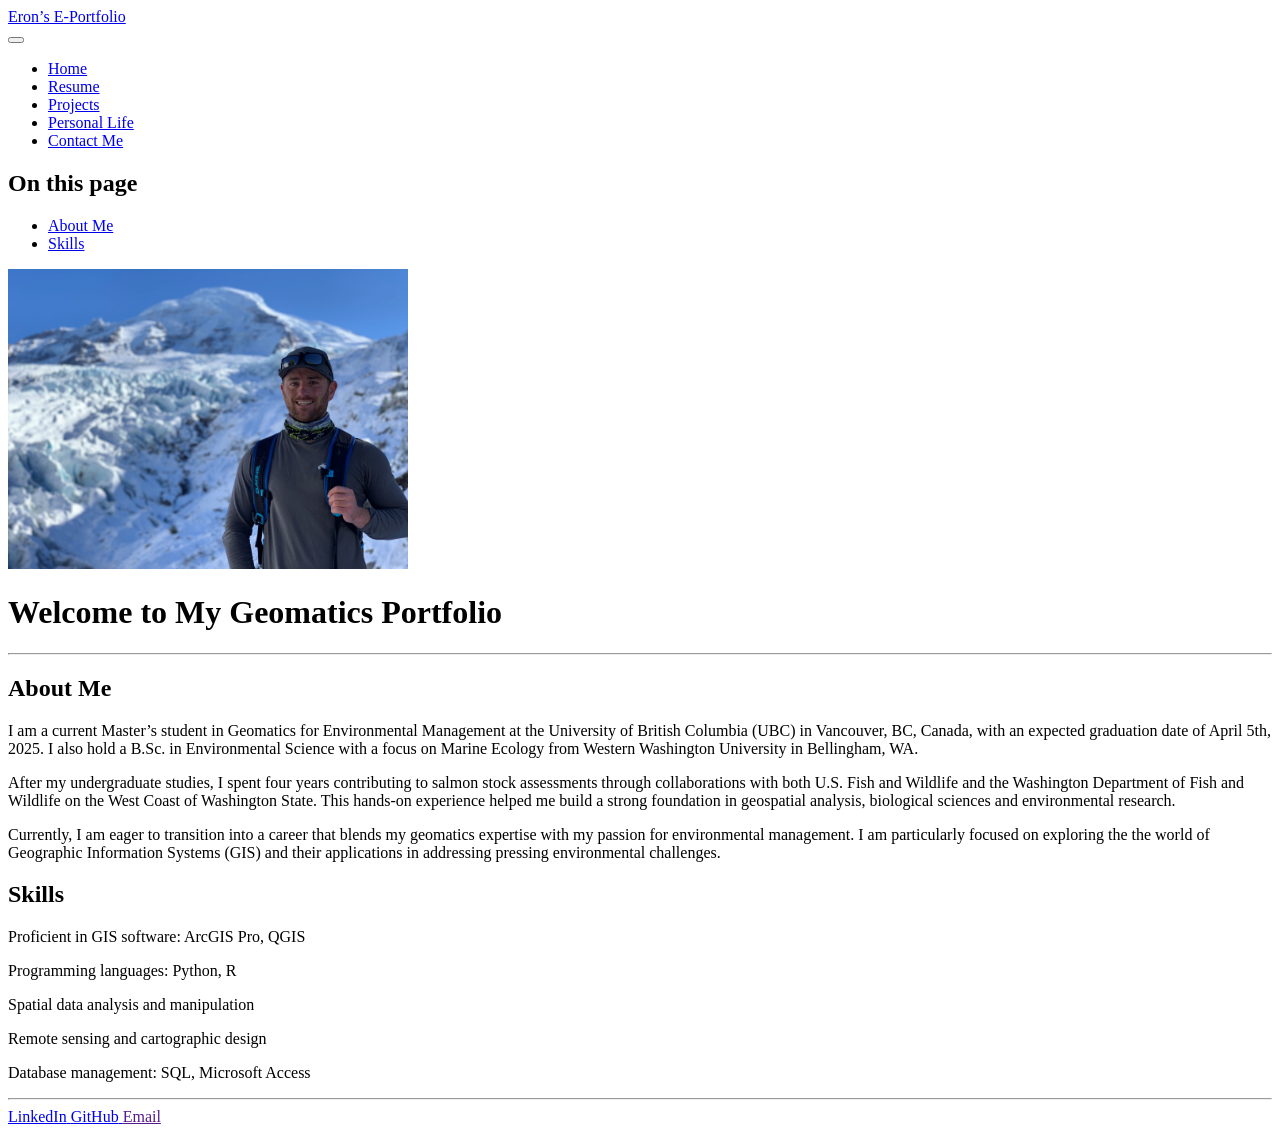
==== commit 4063dcfe: "personal page under construction" ====
--- a/index.html
+++ b/index.html
@@ -142,7 +142,6 @@
 <hr>
 <section id="about-me" class="level1">
 <h1>About Me</h1>
-<p>Hello,</p>
 <p>I am a current Master’s student in Geomatics for Environmental Management at the University of British Columbia (UBC) in Vancouver, BC, Canada, with an expected graduation date of April 5th, 2025. I also hold a B.Sc. in Environmental Science with a focus on Marine Ecology from Western Washington University in Bellingham, WA.</p>
 <p>After my undergraduate studies, I spent four years contributing to salmon stock assessments through collaborations with both U.S. Fish and Wildlife and the Washington Department of Fish and Wildlife on the West Coast of Washington State. This hands-on experience helped me build a strong foundation in geospatial analysis, biological sciences and environmental research.</p>
 <p>Currently, I am eager to transition into a career that blends my geomatics expertise with my passion for environmental management. I am particularly focused on exploring the the world of Geographic Information Systems (GIS) and their applications in addressing pressing environmental challenges.</p>
